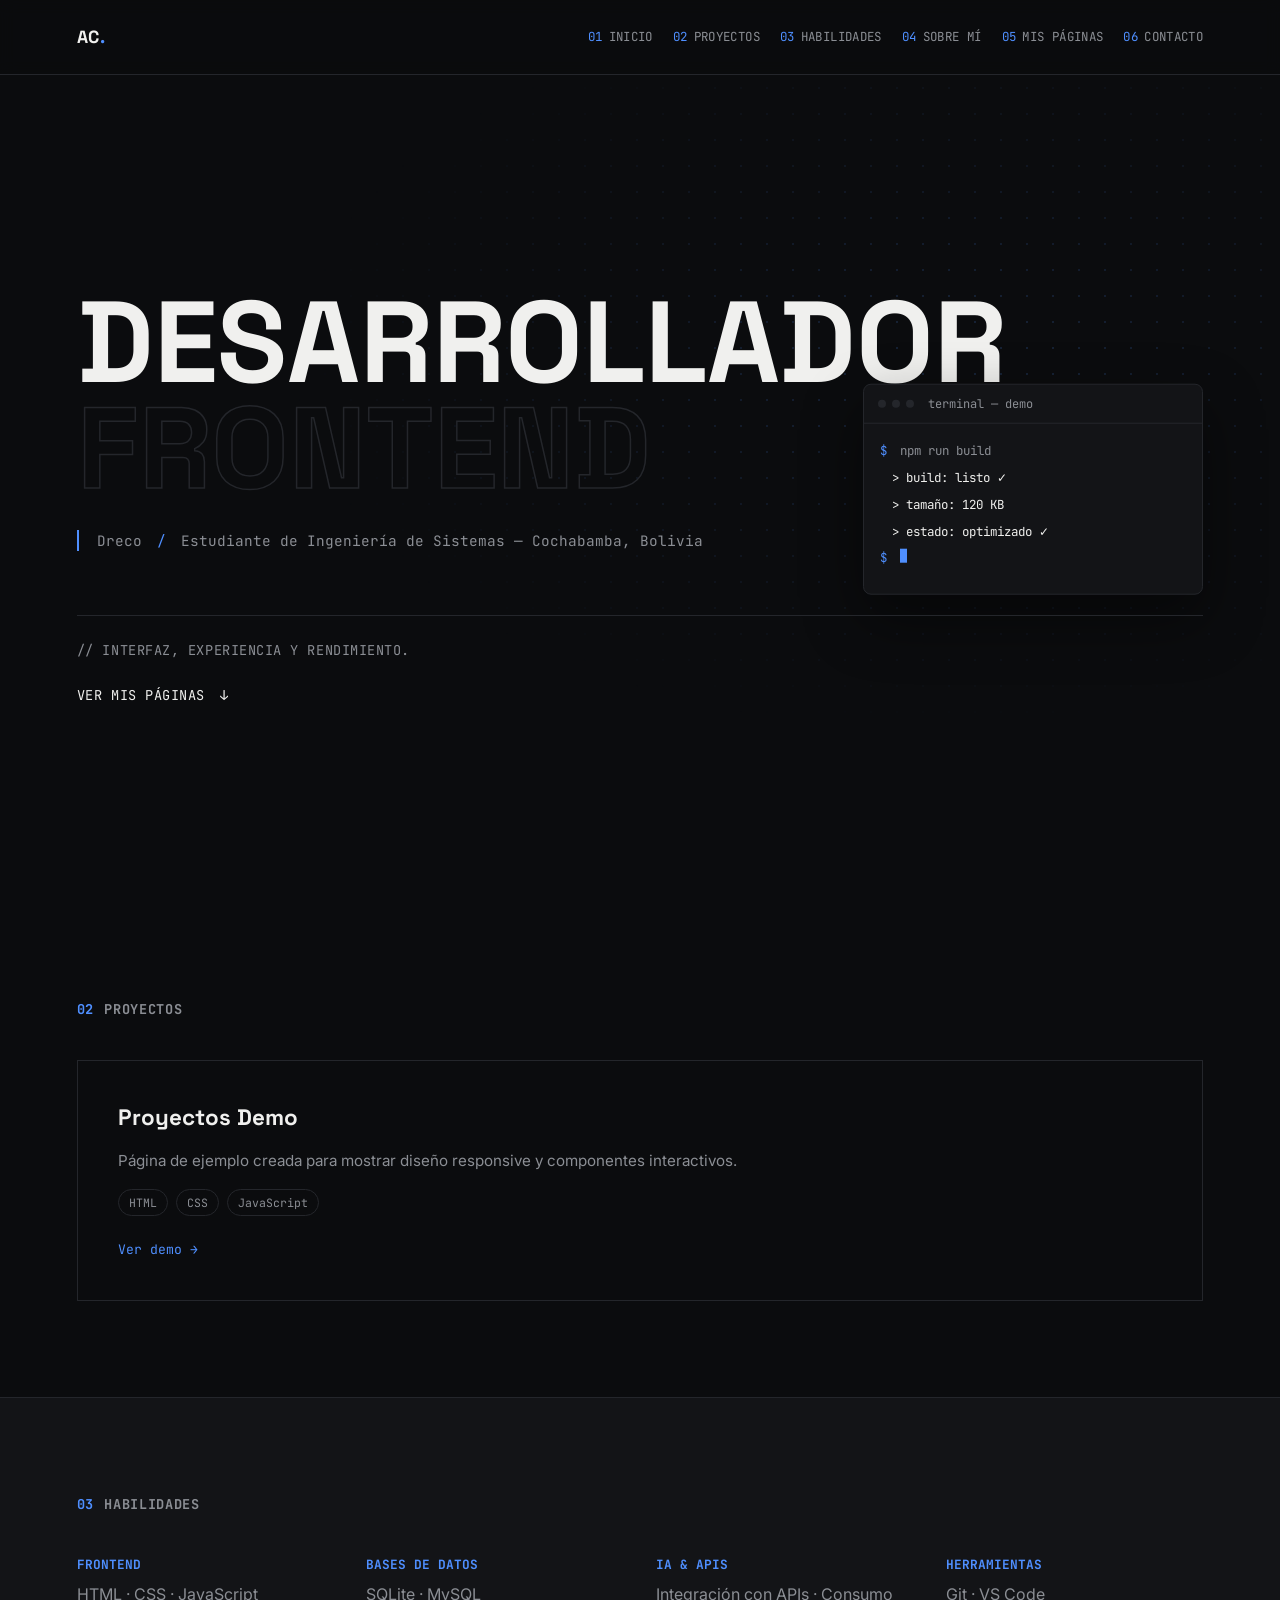
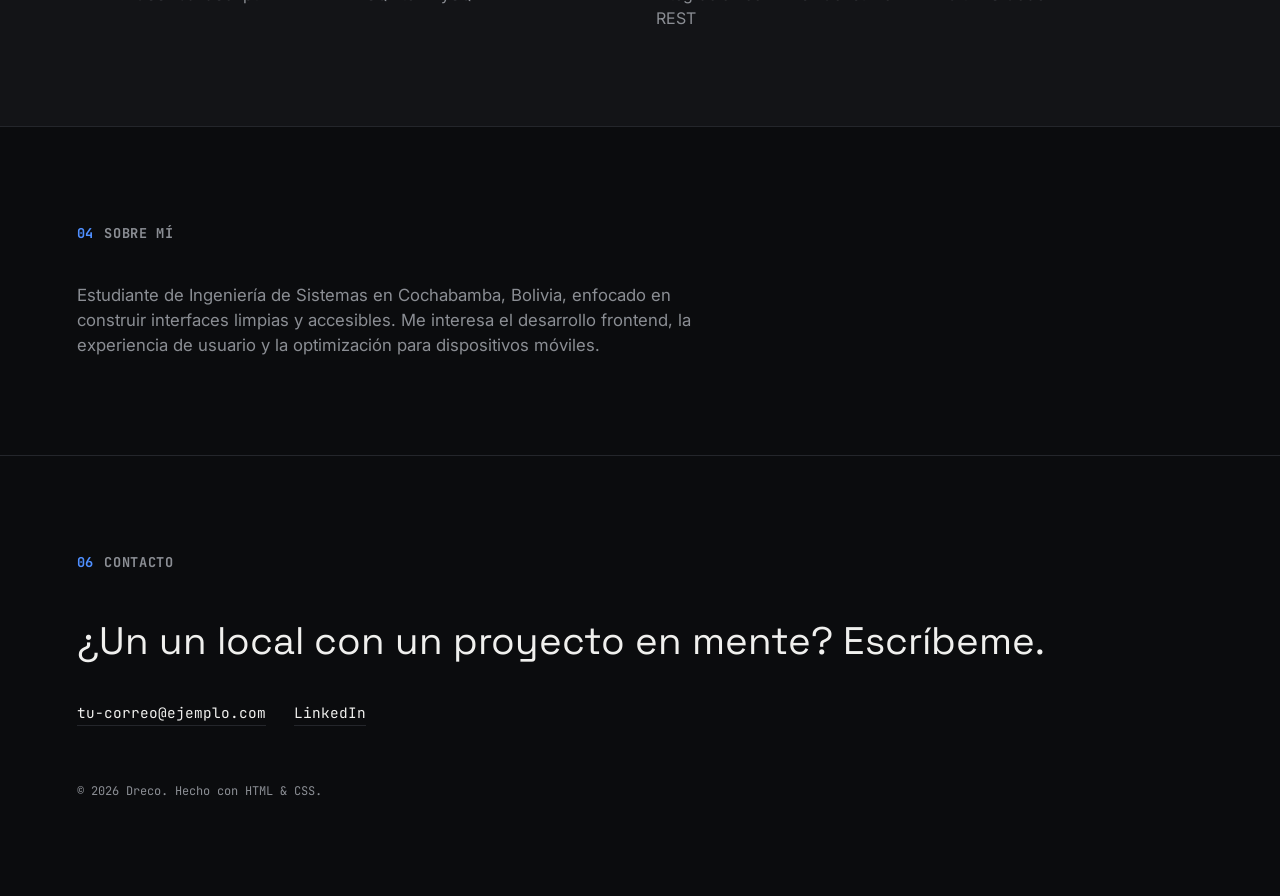
==== index.html @ 8e641069 "Demo Proyecto" ====
<!DOCTYPE html>
<html lang="es">
<head>
<meta charset="UTF-8">
<meta name="viewport" content="width=device-width, initial-scale=1.0">
<title>Dreco — Desarrollador Frontend</title>
<meta name="description" content="Portafolio de Dreco, estudiante de Ingeniería de Sistemas en Cochabamba, Bolivia. Desarrollo frontend y aplicaciones web.">

<link rel="preconnect" href="https://fonts.googleapis.com">
<link rel="preconnect" href="https://fonts.gstatic.com" crossorigin>
<link href="https://fonts.googleapis.com/css2?family=Space+Grotesk:wght@500;700&family=Inter:wght@400;500&family=JetBrains+Mono:wght@400;500&display=swap" rel="stylesheet">

<link rel="stylesheet" href="style.css">
</head>
<body>

<!-- ============ NAV ============ -->
<input type="checkbox" id="nav-toggle" class="nav-toggle">
<header class="nav">
  <a href="#inicio" class="nav__logo">AC<span class="dot">.</span></a>

  <label for="nav-toggle" class="nav__burger" aria-label="Abrir menú">
    <span></span><span></span><span></span>
  </label>

  <nav class="nav__links">
    <a href="#inicio"><em>01</em>Inicio</a>
    <a href="#proyectos"><em>02</em>Proyectos</a>
    <a href="#habilidades"><em>03</em>Habilidades</a>
    <a href="#sobre-mi"><em>04</em>Sobre mí</a>
    <a href="sites.html"><em>05</em>Mis páginas</a>
    <a href="#contacto"><em>06</em>Contacto</a>
  </nav>
</header>

<!-- ============ HERO ============ -->
<section id="inicio" class="hero">
  <div class="hero__grid" aria-hidden="true"></div>

  <div class="hero__content">
    <h1 class="hero__title">
      <span class="fill">DESARROLLADOR</span>
      <span class="outline">FRONTEND</span>
    </h1>

    <p class="hero__byline">Dreco <span class="sep">/</span> Estudiante de Ingeniería de Sistemas — Cochabamba, Bolivia</p>
  </div>

  <!-- Signature element: terminal panel genérico -->
  <div class="terminal" role="img" aria-label="Panel de terminal de ejemplo">
    <div class="terminal__bar">
      <span></span><span></span><span></span>
      <p>terminal — demo</p>
    </div>
    <div class="terminal__body">
      <p><span class="prompt">$</span> npm run build</p>
      <p class="out">&gt; build: listo ✓</p>
      <p class="out">&gt; tamaño: 120 KB</p>
      <p class="out">&gt; estado: optimizado ✓</p>
      <p><span class="prompt">$</span> <span class="cursor">&nbsp;</span></p>
    </div>
  </div>

  <p class="hero__eyebrow">// INTERFAZ, EXPERIENCIA Y RENDIMIENTO.</p>

  <!-- ahora apunta a sites.html -->
  <a href="sites.html" class="hero__explore">Ver mis páginas <span>↓</span></a>
</section>

<!-- ============ PROYECTOS ============ -->
<section id="proyectos" class="section">
  <h2 class="section__title"><em>02</em>Proyectos</h2>

  <div class="projects">

    <!-- Tarjeta de proyecto orientada a clientes: solo demo -->
    <article class="project">
      <div class="project__head">
        <h3>Proyectos Demo</h3>
      </div>
      <p class="project__desc">
        Página de ejemplo creada para mostrar diseño responsive y componentes interactivos.
      </p>
      <ul class="project__tags">
        <li>HTML</li>
        <li>CSS</li>
        <li>JavaScript</li>
      </ul>
      <div class="project__links">
        <!-- Enlace a sites.html donde se listan todas las demos -->
        <a href="sites.html">Ver demo →</a>
      </div>
    </article>

  </div>
</section>

<!-- ============ HABILIDADES ============ -->
<section id="habilidades" class="section section--alt">
  <h2 class="section__title"><em>03</em>Habilidades</h2>

  <div class="skills">
    <div class="skills__group">
      <h3>Frontend</h3>
      <p>HTML · CSS · JavaScript</p>
    </div>
    <div class="skills__group">
      <h3>Bases de datos</h3>
      <p>SQLite · MySQL</p>
    </div>
    <div class="skills__group">
      <h3>IA &amp; APIs</h3>
      <p>Integración con APIs · Consumo REST</p>
    </div>
    <div class="skills__group">
      <h3>Herramientas</h3>
      <p>Git · VS Code</p>
    </div>
  </div>
</section>

<!-- ============ SOBRE MÍ ============ -->
<section id="sobre-mi" class="section">
  <h2 class="section__title"><em>04</em>Sobre mí</h2>
  <p class="about__text">
    Estudiante de Ingeniería de Sistemas en Cochabamba, Bolivia, enfocado en
    construir interfaces limpias y accesibles. Me interesa el desarrollo frontend,
    la experiencia de usuario y la optimización para dispositivos móviles.
  </p>
</section>

<!-- ============ CONTACTO ============ -->
<footer id="contacto" class="footer">
  <h2 class="section__title"><em>06</em>Contacto</h2>
  <p class="footer__lead">¿Un un local con un proyecto en mente? Escríbeme.</p>

  <div class="footer__links">
    <a href="mailto:tu-correo@ejemplo.com">tu-correo@ejemplo.com</a>
    <!-- GitHub eliminado para enfoque cliente -->
    <a href="https://linkedin.com/in/tu-usuario" target="_blank" rel="noopener">LinkedIn</a>
  </div>

  <p class="footer__copy">© 2026 Dreco. Hecho con HTML &amp; CSS.</p>
</footer>




</body>
</html>
---- style.css ----
:root {
  --bg: #0b0c0e;
  --surface: #131417;
  --border: #24262b;
  --text: #f0f0ee;
  --muted: #8b8e94;
  --accent: #4f8fff;
  --organic: #7cc576;
  --recyclable: #4f8fff;
  --other: #c9a227;

  --font-display: 'Space Grotesk', sans-serif;
  --font-body: 'Inter', sans-serif;
  --font-mono: 'JetBrains Mono', monospace;

  --gutter: clamp(24px, 6vw, 96px);
}

* { box-sizing: border-box; margin: 0; padding: 0; }

html { scroll-behavior: smooth; }

body {
  background: var(--bg);
  color: var(--text);
  font-family: var(--font-body);
  line-height: 1.5;
  -webkit-font-smoothing: antialiased;
}

a { color: inherit; text-decoration: none; }

section, .footer { padding: 96px var(--gutter); }

@media (prefers-reduced-motion: reduce) {
  * { animation: none !important; transition: none !important; scroll-behavior: auto !important; }
}

/* ============================================
   NAV
   ============================================ */
.nav-toggle { display: none; }

.nav {
  position: sticky;
  top: 0;
  z-index: 50;
  display: flex;
  align-items: center;
  justify-content: space-between;
  padding: 24px var(--gutter);
  background: rgba(11, 12, 14, 0.85);
  backdrop-filter: blur(8px);
  border-bottom: 1px solid var(--border);
}

.nav__logo {
  font-family: var(--font-display);
  font-weight: 700;
  font-size: 1.1rem;
  letter-spacing: 0.02em;
}
.nav__logo .dot { color: var(--accent); }

.nav__links {
  display: flex;
  gap: 32px;
  font-family: var(--font-mono);
  font-size: 0.78rem;
  letter-spacing: 0.03em;
  text-transform: uppercase;
}

.nav__links a {
  color: var(--muted);
  transition: color 0.2s ease;
}
.nav__links a:hover,
.nav__links a:focus-visible { color: var(--text); }

.nav__links em {
  font-style: normal;
  color: var(--accent);
  margin-right: 6px;
}

.nav__burger {
  display: none;
  flex-direction: column;
  gap: 5px;
  cursor: pointer;
}
.nav__burger span {
  width: 24px;
  height: 2px;
  background: var(--text);
  transition: transform 0.2s ease, opacity 0.2s ease;
}

/* ============================================
   HERO
   ============================================ */
.hero {
  position: relative;
  min-height: 92vh;
  padding: 64px var(--gutter) 48px;
  display: flex;
  flex-direction: column;
  justify-content: center;
  overflow: hidden;
}

.hero__grid {
  position: absolute;
  inset: 0;
  background-image:
    radial-gradient(circle, rgba(79, 143, 255, 0.16) 1px, transparent 1px);
  background-size: 26px 26px;
  mask-image: radial-gradient(ellipse 70% 60% at 75% 35%, black 10%, transparent 75%);
  pointer-events: none;
}

.hero__content { position: relative; z-index: 1; }

.hero__title {
  font-family: var(--font-display);
  font-weight: 700;
  line-height: 0.92;
  letter-spacing: -0.01em;
  text-transform: uppercase;
}

.hero__title .fill {
  display: block;
  font-size: clamp(3rem, 9vw, 7.5rem);
  color: var(--text);
}

.hero__title .outline {
  display: block;
  font-size: clamp(3rem, 9vw, 7.5rem);
  color: transparent;
  -webkit-text-stroke: 1.5px var(--border);
  text-stroke: 1.5px var(--border);
}

.hero__byline {
  position: relative;
  z-index: 1;
  margin-top: 28px;
  padding-left: 18px;
  border-left: 2px solid var(--accent);
  font-family: var(--font-mono);
  font-size: 0.9rem;
  color: var(--muted);
}
.hero__byline .sep { color: var(--accent); margin: 0 6px; }

.hero__eyebrow {
  position: relative;
  z-index: 1;
  margin-top: 64px;
  padding-top: 24px;
  border-top: 1px solid var(--border);
  font-family: var(--font-mono);
  font-size: 0.85rem;
  letter-spacing: 0.04em;
  color: var(--muted);
}

.hero__explore {
  position: relative;
  z-index: 1;
  align-self: flex-start;
  margin-top: 24px;
  font-family: var(--font-mono);
  font-size: 0.85rem;
  text-transform: uppercase;
  letter-spacing: 0.04em;
  color: var(--text);
}
.hero__explore span {
  display: inline-block;
  margin-left: 6px;
  animation: bob 1.6s ease-in-out infinite;
}
@keyframes bob {
  0%, 100% { transform: translateY(0); }
  50% { transform: translateY(4px); }
}

/* Terminal signature element */
.terminal {
  position: absolute;
  z-index: 1;
  top: 50%;
  right: var(--gutter);
  transform: translateY(-50%);
  width: min(340px, 84vw);
  background: var(--surface);
  border: 1px solid var(--border);
  border-radius: 8px;
  overflow: hidden;
  box-shadow: 0 24px 60px rgba(0, 0, 0, 0.45);
}

.terminal__bar {
  display: flex;
  align-items: center;
  gap: 6px;
  padding: 10px 14px;
  border-bottom: 1px solid var(--border);
}
.terminal__bar span {
  width: 8px;
  height: 8px;
  border-radius: 50%;
  background: var(--border);
}
.terminal__bar p {
  margin-left: 8px;
  font-family: var(--font-mono);
  font-size: 0.7rem;
  color: var(--muted);
}

.terminal__body {
  padding: 18px 16px;
  font-family: var(--font-mono);
  font-size: 0.78rem;
  color: var(--muted);
}
.terminal__body p { margin-bottom: 8px; }
.terminal__body .prompt { color: var(--accent); margin-right: 6px; }
.terminal__body .out { color: var(--text); padding-left: 12px; }

.tag {
  display: inline-block;
  padding: 1px 8px;
  border-radius: 3px;
  font-size: 0.72rem;
}
.tag--recyclable { background: rgba(79, 143, 255, 0.15); color: var(--recyclable); }
.tag--organic { background: rgba(124, 197, 118, 0.15); color: var(--organic); }
.tag--other { background: rgba(201, 162, 39, 0.15); color: var(--other); }

.cursor {
  display: inline-block;
  width: 7px;
  height: 14px;
  background: var(--accent);
  animation: blink 1s step-end infinite;
}
@keyframes blink { 50% { opacity: 0; } }

/* ============================================
   SECTIONS (shared)
   ============================================ */
.section--alt { background: var(--surface); border-top: 1px solid var(--border); border-bottom: 1px solid var(--border); }

.section__title {
  font-family: var(--font-mono);
  font-size: 0.85rem;
  text-transform: uppercase;
  letter-spacing: 0.05em;
  color: var(--muted);
  margin-bottom: 40px;
}
.section__title em {
  font-style: normal;
  color: var(--accent);
  margin-right: 10px;
}

/* ============================================
   PROJECTS
   ============================================ */
.projects {
  display: grid;
  grid-template-columns: repeat(auto-fit, minmax(320px, 1fr));
  gap: 1px;
  background: var(--border);
  border: 1px solid var(--border);
}

.project {
  background: var(--bg);
  padding: 40px;
  display: flex;
  flex-direction: column;
  gap: 16px;
}

.project__head {
  display: flex;
  align-items: baseline;
  gap: 14px;
}
.project__num {
  font-family: var(--font-mono);
  color: var(--accent);
  font-size: 0.85rem;
}
.project__head h3 {
  font-family: var(--font-display);
  font-size: 1.4rem;
  font-weight: 700;
}

.project__desc { color: var(--muted); font-size: 0.95rem; }
.project__desc code {
  font-family: var(--font-mono);
  background: var(--surface);
  padding: 1px 6px;
  border-radius: 3px;
  color: var(--text);
  font-size: 0.85em;
}

.project__tags {
  display: flex;
  flex-wrap: wrap;
  gap: 8px;
  list-style: none;
}
.project__tags li {
  font-family: var(--font-mono);
  font-size: 0.72rem;
  padding: 4px 10px;
  border: 1px solid var(--border);
  border-radius: 20px;
  color: var(--muted);
}

.project__links {
  display: flex;
  gap: 20px;
  margin-top: auto;
  padding-top: 8px;
  font-family: var(--font-mono);
  font-size: 0.82rem;
}
.project__links a {
  color: var(--accent);
  transition: opacity 0.2s ease;
}
.project__links a:hover,
.project__links a:focus-visible { opacity: 0.7; }

/* ============================================
   SKILLS
   ============================================ */
.skills {
  display: grid;
  grid-template-columns: repeat(auto-fit, minmax(200px, 1fr));
  gap: 32px;
}
.skills__group h3 {
  font-family: var(--font-mono);
  font-size: 0.8rem;
  text-transform: uppercase;
  color: var(--accent);
  margin-bottom: 8px;
}
.skills__group p { color: var(--muted); }

/* ============================================
   ABOUT
   ============================================ */
.about__text {
  max-width: 640px;
  font-size: 1.05rem;
  color: var(--muted);
}

/* ============================================
   FOOTER
   ============================================ */
.footer { border-top: 1px solid var(--border); }
.footer__lead {
  font-family: var(--font-display);
  font-size: clamp(1.6rem, 4vw, 2.4rem);
  margin-bottom: 32px;
}
.footer__links {
  display: flex;
  flex-wrap: wrap;
  gap: 28px;
  font-family: var(--font-mono);
  font-size: 0.9rem;
}
.footer__links a {
  color: var(--text);
  border-bottom: 1px solid var(--border);
  padding-bottom: 2px;
  transition: color 0.2s ease, border-color 0.2s ease;
}
.footer__links a:hover,
.footer__links a:focus-visible {
  color: var(--accent);
  border-color: var(--accent);
}
.footer__copy {
  margin-top: 56px;
  font-family: var(--font-mono);
  font-size: 0.75rem;
  color: var(--muted);
}

/* ============================================
   FOCUS STATES
   ============================================ */
a:focus-visible, label:focus-visible {
  outline: 2px solid var(--accent);
  outline-offset: 3px;
}

/* ============================================
   RESPONSIVE
   ============================================ */
@media (max-width: 860px) {
  .terminal {
    position: static;
    transform: none;
    margin-top: 40px;
    width: 100%;
  }
  .hero { min-height: auto; padding-bottom: 64px; }
}

@media (max-width: 720px) {
  .nav__burger { display: flex; }

  .nav__links {
    position: absolute;
    top: 100%;
    left: 0;
    right: 0;
    flex-direction: column;
    gap: 0;
    background: var(--bg);
    border-bottom: 1px solid var(--border);
    max-height: 0;
    overflow: hidden;
    transition: max-height 0.25s ease;
  }
  .nav__links a {
    padding: 16px var(--gutter);
    border-top: 1px solid var(--border);
  }

  .nav-toggle:checked ~ .nav .nav__links { max-height: 320px; }
  .nav-toggle:checked ~ .nav .nav__burger span:nth-child(1) { transform: translateY(7px) rotate(45deg); }
  .nav-toggle:checked ~ .nav .nav__burger span:nth-child(2) { opacity: 0; }
  .nav-toggle:checked ~ .nav .nav__burger span:nth-child(3) { transform: translateY(-7px) rotate(-45deg); }
}



/* =========================
   Ajustes para sites.html
   ========================= */
.projects-list {
  max-width: 900px;
  margin: 32px auto;
  padding: 20px;
  background: linear-gradient(180deg, rgba(255,255,255,0.02), rgba(255,255,255,0.01));
  border: 1px solid var(--border);
  border-radius: 10px;
  list-style-position: inside;
  color: var(--text);
  font-family: var(--font-mono);
  font-size: 0.95rem;
}
.projects-list li {
  margin: 12px 0;
  padding: 8px 0;
  border-bottom: 1px dashed rgba(255,255,255,0.03);
}
.projects-list li:last-child { border-bottom: none; }
.projects-list a { color: var(--accent); font-weight: 600; }

/* =========================
   Terminal: texto genérico y tamaño en móvil
   ========================= */
.terminal__bar p { font-family: var(--font-mono); font-size: 0.75rem; color: var(--muted); }
.terminal__body { font-size: 0.78rem; color: var(--muted); }
@media (max-width: 860px) {
  .terminal__body { font-size: 0.86rem; }
}

/* =========================
   Ajuste: menú cuando agregas más enlaces
   ========================= */
.nav__links { gap: 20px; }
@media (max-width: 720px) {
  .nav__links a { padding: 14px var(--gutter); }
  .nav-toggle:checked ~ .nav .nav__links { max-height: 420px; } /* más espacio si agregas enlaces */
}
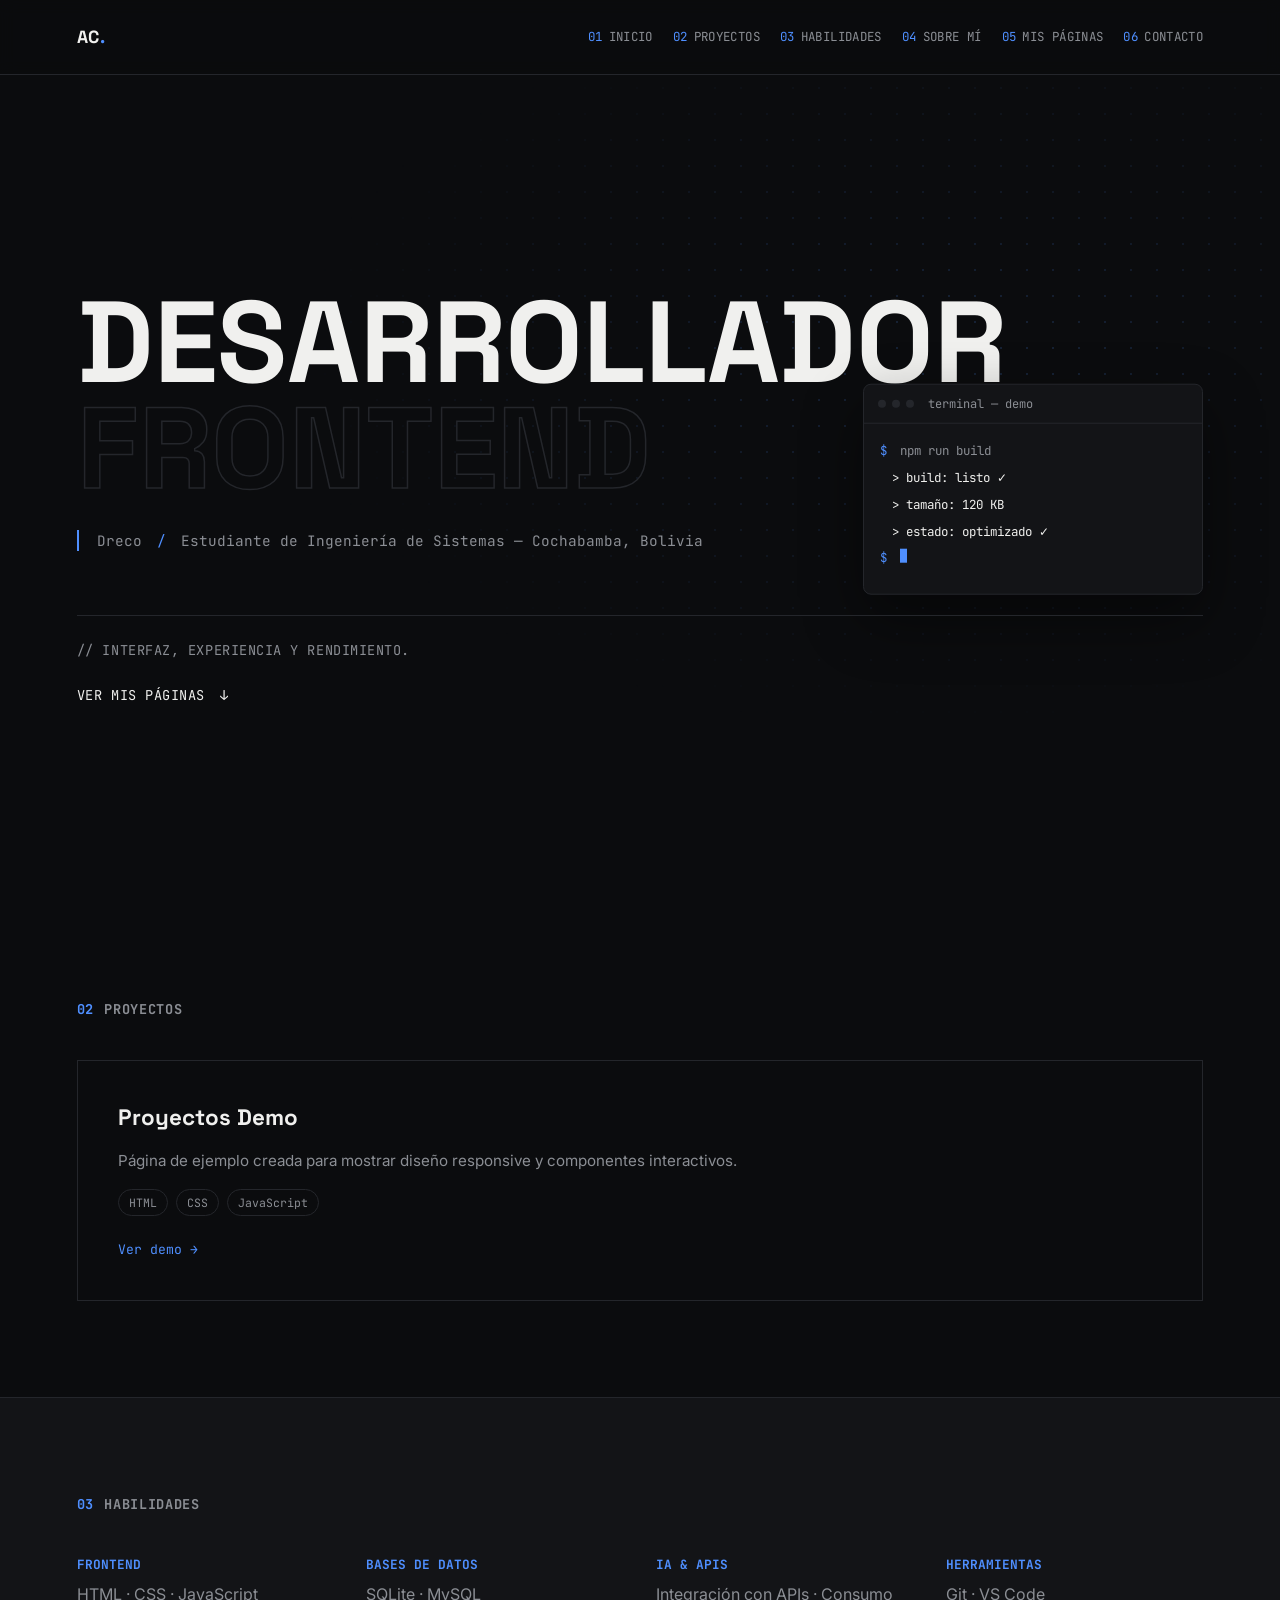
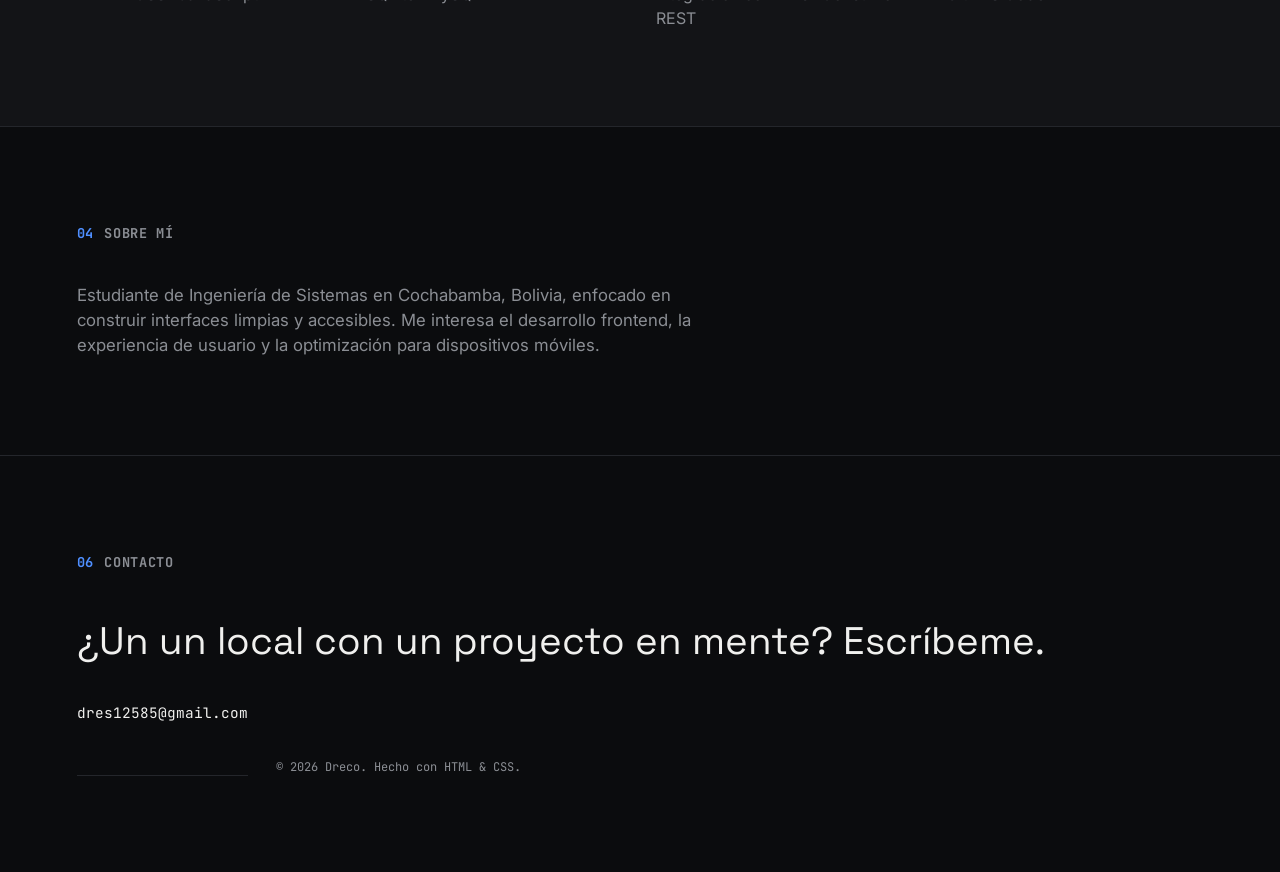
==== commit 5276ccd9: "Actualizacion de los codigos" ====
--- a/index.html
+++ b/index.html
@@ -135,10 +135,7 @@
   <p class="footer__lead">¿Un un local con un proyecto en mente? Escríbeme.</p>
 
   <div class="footer__links">
-    <a href="mailto:tu-correo@ejemplo.com">tu-correo@ejemplo.com</a>
-    <!-- GitHub eliminado para enfoque cliente -->
-    <a href="https://linkedin.com/in/tu-usuario" target="_blank" rel="noopener">LinkedIn</a>
-  </div>
+    <a href="mailto:dres12585@gmail.com">dres12585@gmail.com</a>
 
   <p class="footer__copy">© 2026 Dreco. Hecho con HTML &amp; CSS.</p>
 </footer>
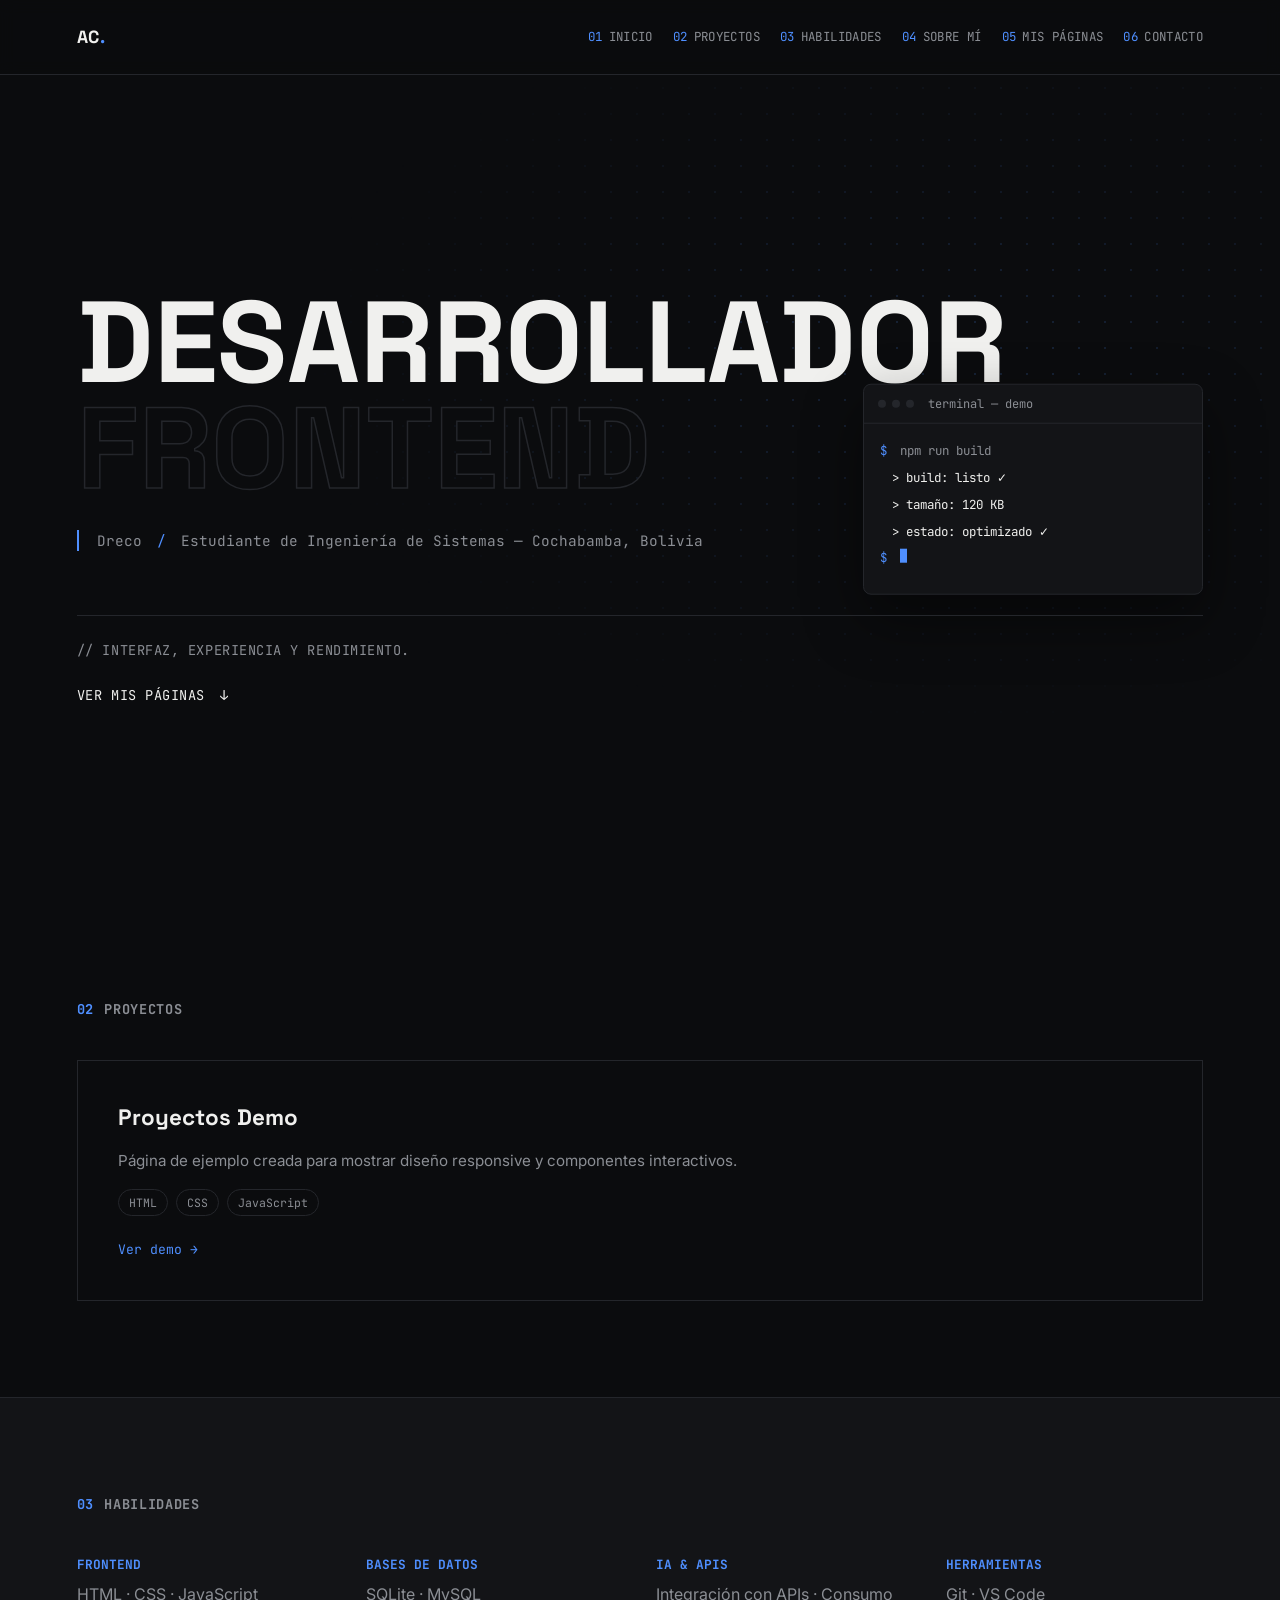
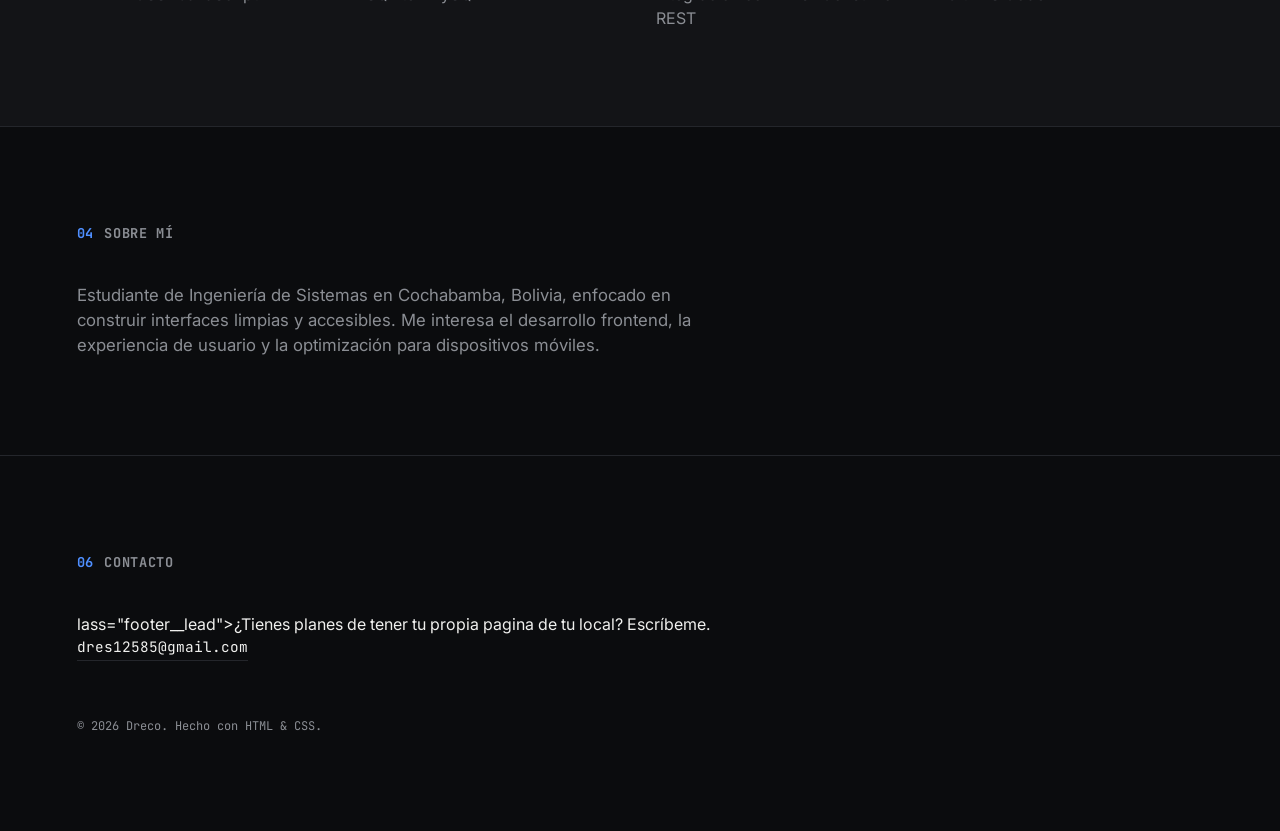
==== commit 444f2768: "Actualizacion de los codigos" ====
--- a/index.html
+++ b/index.html
@@ -132,16 +132,13 @@
 <!-- ============ CONTACTO ============ -->
 <footer id="contacto" class="footer">
   <h2 class="section__title"><em>06</em>Contacto</h2>
-  <p class="footer__lead">¿Un un local con un proyecto en mente? Escríbeme.</p>
+          lass="footer__lead">¿Tienes planes de tener tu propia pagina de tu local? Escríbeme.</p>
 
   <div class="footer__links">
     <a href="mailto:dres12585@gmail.com">dres12585@gmail.com</a>
-
+  </div>
   <p class="footer__copy">© 2026 Dreco. Hecho con HTML &amp; CSS.</p>
-</footer>
-
-
-
+  </footer>
 
 </body>
 </html>
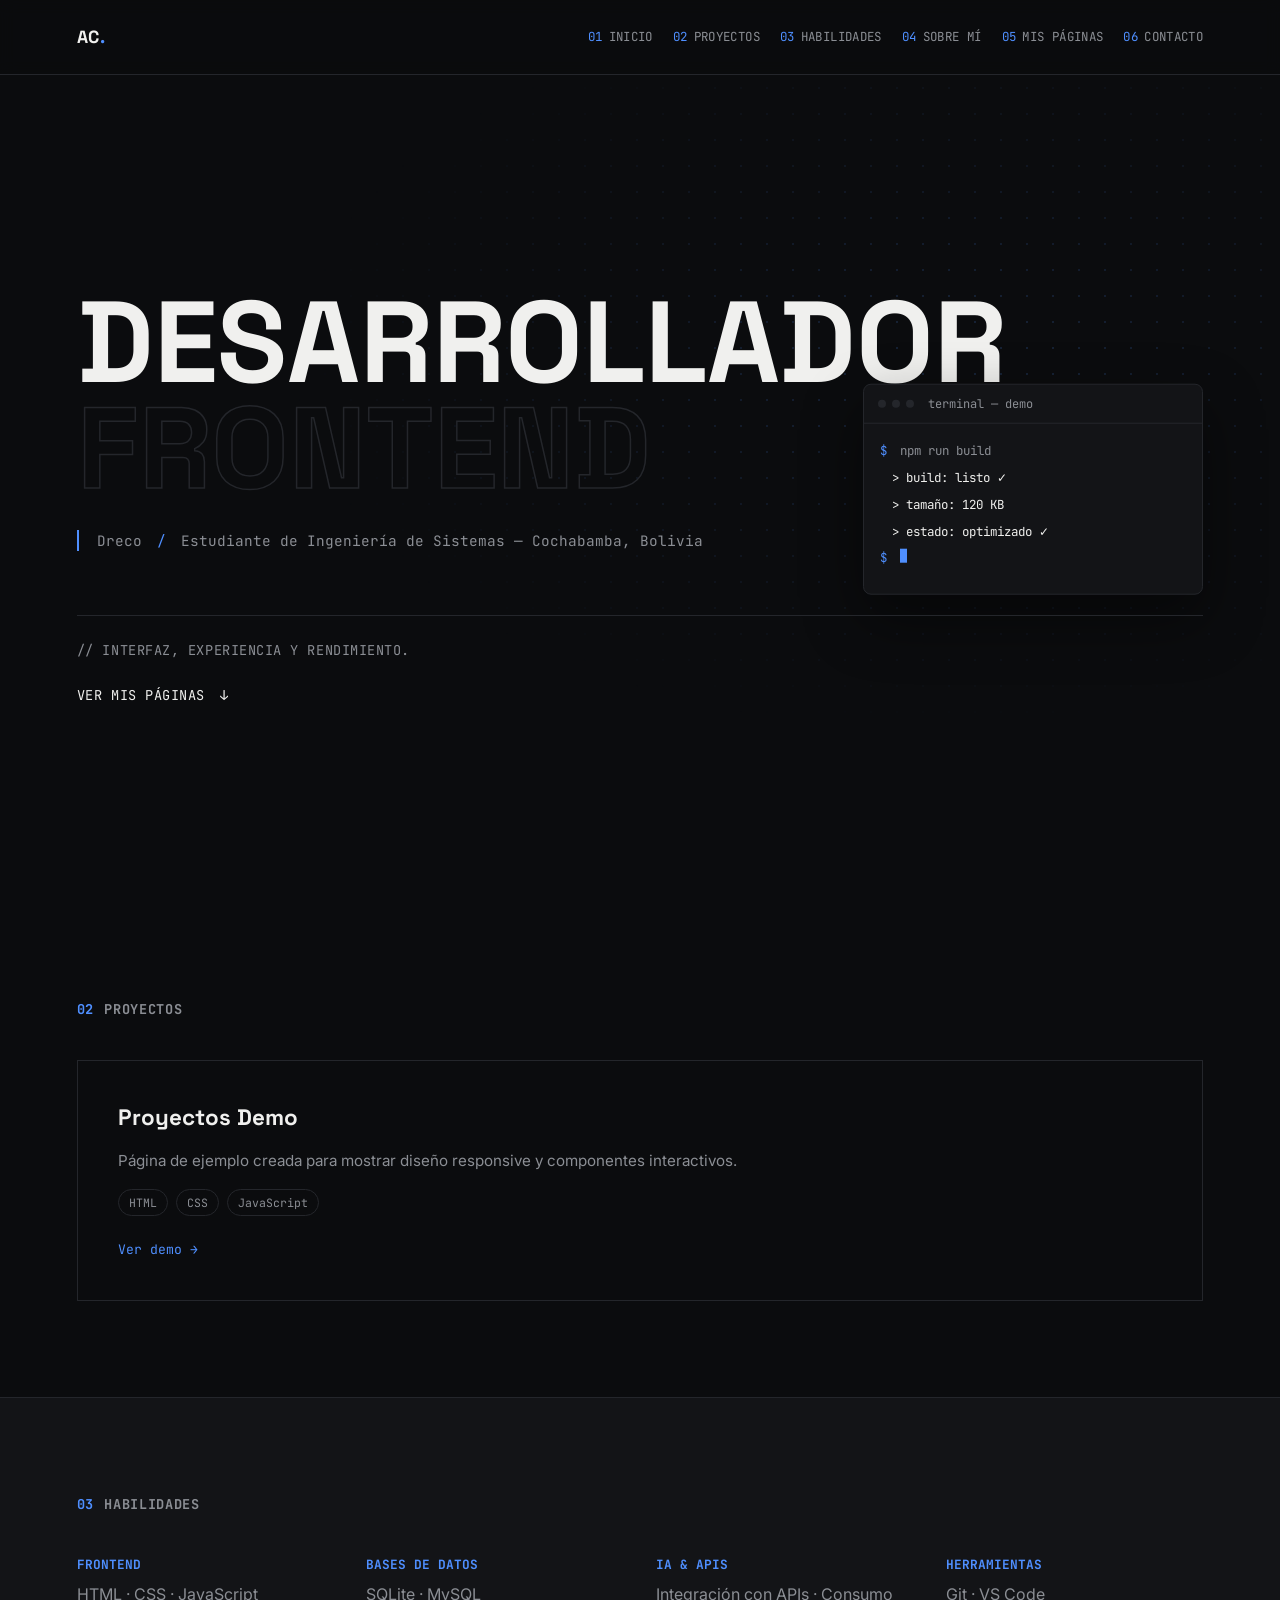
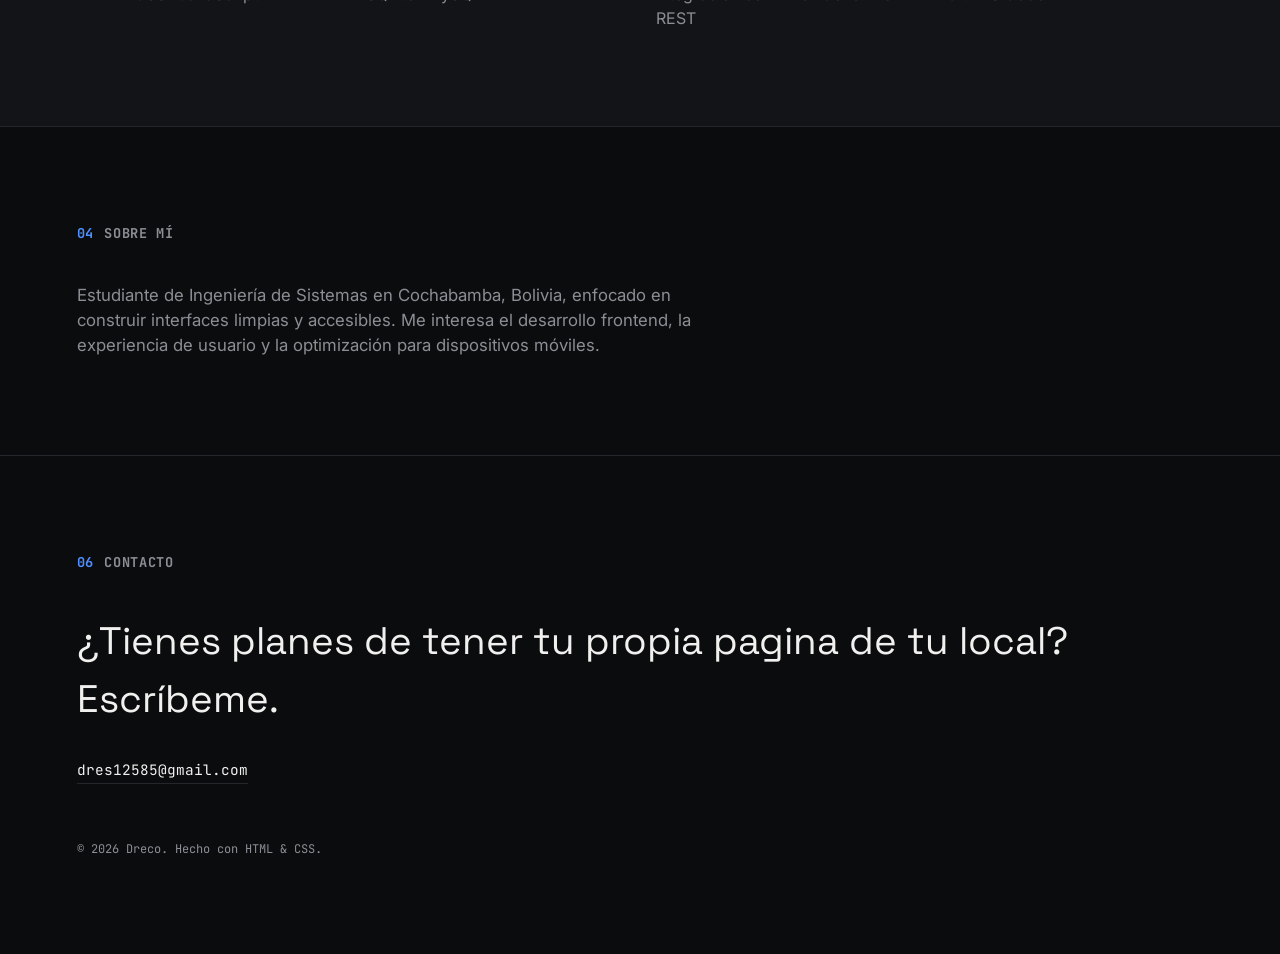
==== commit 1bcebb6b: "Actualizacion del index" ====
--- a/index.html
+++ b/index.html
@@ -132,7 +132,7 @@
 <!-- ============ CONTACTO ============ -->
 <footer id="contacto" class="footer">
   <h2 class="section__title"><em>06</em>Contacto</h2>
-          lass="footer__lead">¿Tienes planes de tener tu propia pagina de tu local? Escríbeme.</p>
+        <p class="footer__lead">¿Tienes planes de tener tu propia pagina de tu local? Escríbeme.</p>
 
   <div class="footer__links">
     <a href="mailto:dres12585@gmail.com">dres12585@gmail.com</a>
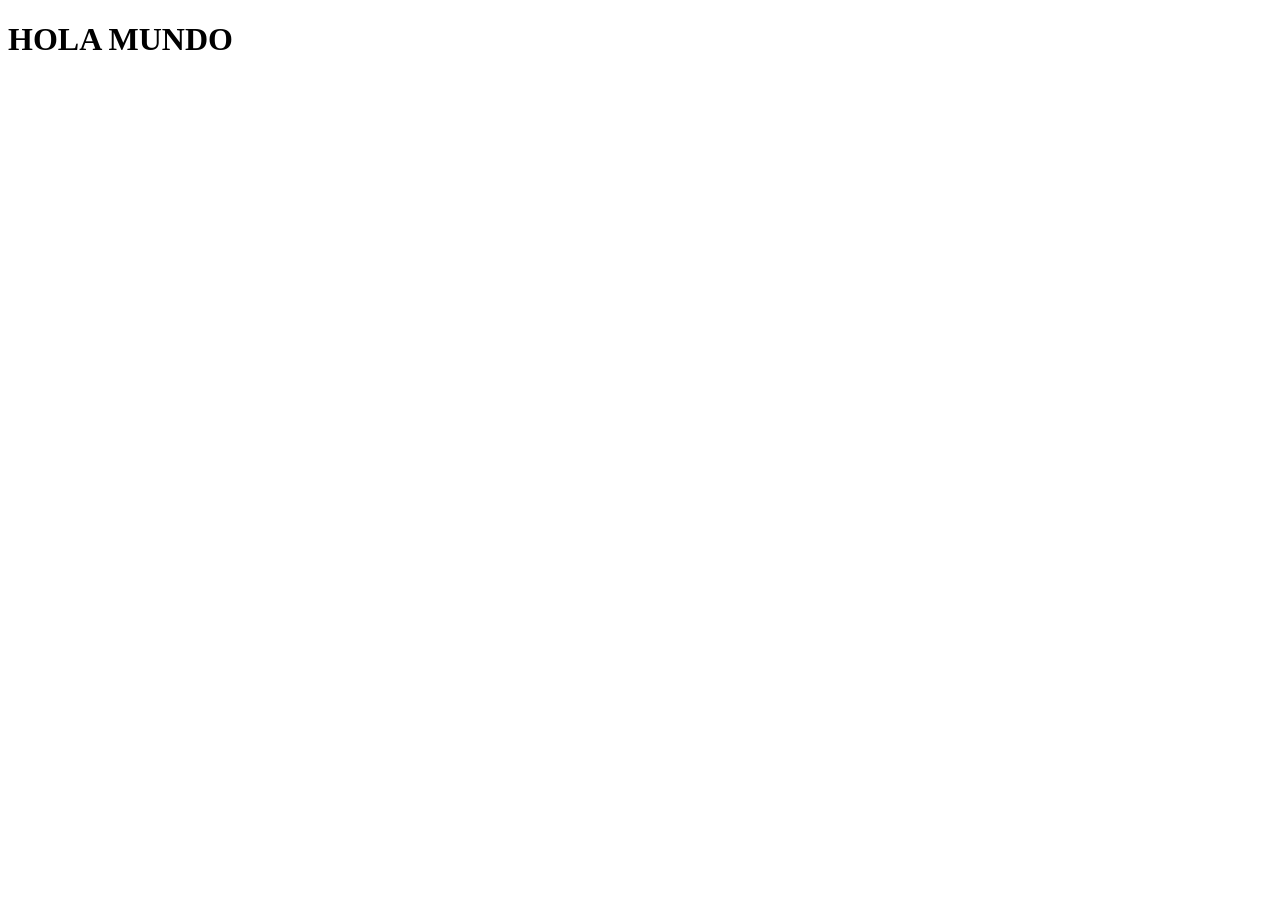
==== commit 76c2933a: "Hola" ====
--- a/index.html
+++ b/index.html
@@ -1,144 +1,11 @@
 <!DOCTYPE html>
-<html lang="es">
+<html lang="en">
 <head>
-<meta charset="UTF-8">
-<meta name="viewport" content="width=device-width, initial-scale=1.0">
-<title>Dreco — Desarrollador Frontend</title>
-<meta name="description" content="Portafolio de Dreco, estudiante de Ingeniería de Sistemas en Cochabamba, Bolivia. Desarrollo frontend y aplicaciones web.">
-
-<link rel="preconnect" href="https://fonts.googleapis.com">
-<link rel="preconnect" href="https://fonts.gstatic.com" crossorigin>
-<link href="https://fonts.googleapis.com/css2?family=Space+Grotesk:wght@500;700&family=Inter:wght@400;500&family=JetBrains+Mono:wght@400;500&display=swap" rel="stylesheet">
-
-<link rel="stylesheet" href="style.css">
+    <meta charset="UTF-8">
+    <meta name="viewport" content="width=device-width, initial-scale=1.0">
+    <title>Document</title>
 </head>
 <body>
-
-<!-- ============ NAV ============ -->
-<input type="checkbox" id="nav-toggle" class="nav-toggle">
-<header class="nav">
-  <a href="#inicio" class="nav__logo">AC<span class="dot">.</span></a>
-
-  <label for="nav-toggle" class="nav__burger" aria-label="Abrir menú">
-    <span></span><span></span><span></span>
-  </label>
-
-  <nav class="nav__links">
-    <a href="#inicio"><em>01</em>Inicio</a>
-    <a href="#proyectos"><em>02</em>Proyectos</a>
-    <a href="#habilidades"><em>03</em>Habilidades</a>
-    <a href="#sobre-mi"><em>04</em>Sobre mí</a>
-    <a href="sites.html"><em>05</em>Mis páginas</a>
-    <a href="#contacto"><em>06</em>Contacto</a>
-  </nav>
-</header>
-
-<!-- ============ HERO ============ -->
-<section id="inicio" class="hero">
-  <div class="hero__grid" aria-hidden="true"></div>
-
-  <div class="hero__content">
-    <h1 class="hero__title">
-      <span class="fill">DESARROLLADOR</span>
-      <span class="outline">FRONTEND</span>
-    </h1>
-
-    <p class="hero__byline">Dreco <span class="sep">/</span> Estudiante de Ingeniería de Sistemas — Cochabamba, Bolivia</p>
-  </div>
-
-  <!-- Signature element: terminal panel genérico -->
-  <div class="terminal" role="img" aria-label="Panel de terminal de ejemplo">
-    <div class="terminal__bar">
-      <span></span><span></span><span></span>
-      <p>terminal — demo</p>
-    </div>
-    <div class="terminal__body">
-      <p><span class="prompt">$</span> npm run build</p>
-      <p class="out">&gt; build: listo ✓</p>
-      <p class="out">&gt; tamaño: 120 KB</p>
-      <p class="out">&gt; estado: optimizado ✓</p>
-      <p><span class="prompt">$</span> <span class="cursor">&nbsp;</span></p>
-    </div>
-  </div>
-
-  <p class="hero__eyebrow">// INTERFAZ, EXPERIENCIA Y RENDIMIENTO.</p>
-
-  <!-- ahora apunta a sites.html -->
-  <a href="sites.html" class="hero__explore">Ver mis páginas <span>↓</span></a>
-</section>
-
-<!-- ============ PROYECTOS ============ -->
-<section id="proyectos" class="section">
-  <h2 class="section__title"><em>02</em>Proyectos</h2>
-
-  <div class="projects">
-
-    <!-- Tarjeta de proyecto orientada a clientes: solo demo -->
-    <article class="project">
-      <div class="project__head">
-        <h3>Proyectos Demo</h3>
-      </div>
-      <p class="project__desc">
-        Página de ejemplo creada para mostrar diseño responsive y componentes interactivos.
-      </p>
-      <ul class="project__tags">
-        <li>HTML</li>
-        <li>CSS</li>
-        <li>JavaScript</li>
-      </ul>
-      <div class="project__links">
-        <!-- Enlace a sites.html donde se listan todas las demos -->
-        <a href="sites.html">Ver demo →</a>
-      </div>
-    </article>
-
-  </div>
-</section>
-
-<!-- ============ HABILIDADES ============ -->
-<section id="habilidades" class="section section--alt">
-  <h2 class="section__title"><em>03</em>Habilidades</h2>
-
-  <div class="skills">
-    <div class="skills__group">
-      <h3>Frontend</h3>
-      <p>HTML · CSS · JavaScript</p>
-    </div>
-    <div class="skills__group">
-      <h3>Bases de datos</h3>
-      <p>SQLite · MySQL</p>
-    </div>
-    <div class="skills__group">
-      <h3>IA &amp; APIs</h3>
-      <p>Integración con APIs · Consumo REST</p>
-    </div>
-    <div class="skills__group">
-      <h3>Herramientas</h3>
-      <p>Git · VS Code</p>
-    </div>
-  </div>
-</section>
-
-<!-- ============ SOBRE MÍ ============ -->
-<section id="sobre-mi" class="section">
-  <h2 class="section__title"><em>04</em>Sobre mí</h2>
-  <p class="about__text">
-    Estudiante de Ingeniería de Sistemas en Cochabamba, Bolivia, enfocado en
-    construir interfaces limpias y accesibles. Me interesa el desarrollo frontend,
-    la experiencia de usuario y la optimización para dispositivos móviles.
-  </p>
-</section>
-
-<!-- ============ CONTACTO ============ -->
-<footer id="contacto" class="footer">
-  <h2 class="section__title"><em>06</em>Contacto</h2>
-        <p class="footer__lead">¿Tienes planes de tener tu propia pagina de tu local? Escríbeme.</p>
-
-  <div class="footer__links">
-    <a href="mailto:dres12585@gmail.com">dres12585@gmail.com</a>
-  </div>
-  <p class="footer__copy">© 2026 Dreco. Hecho con HTML &amp; CSS.</p>
-  </footer>
-
+    <h1>HOLA MUNDO</h1>
 </body>
-</html>
+</html>
